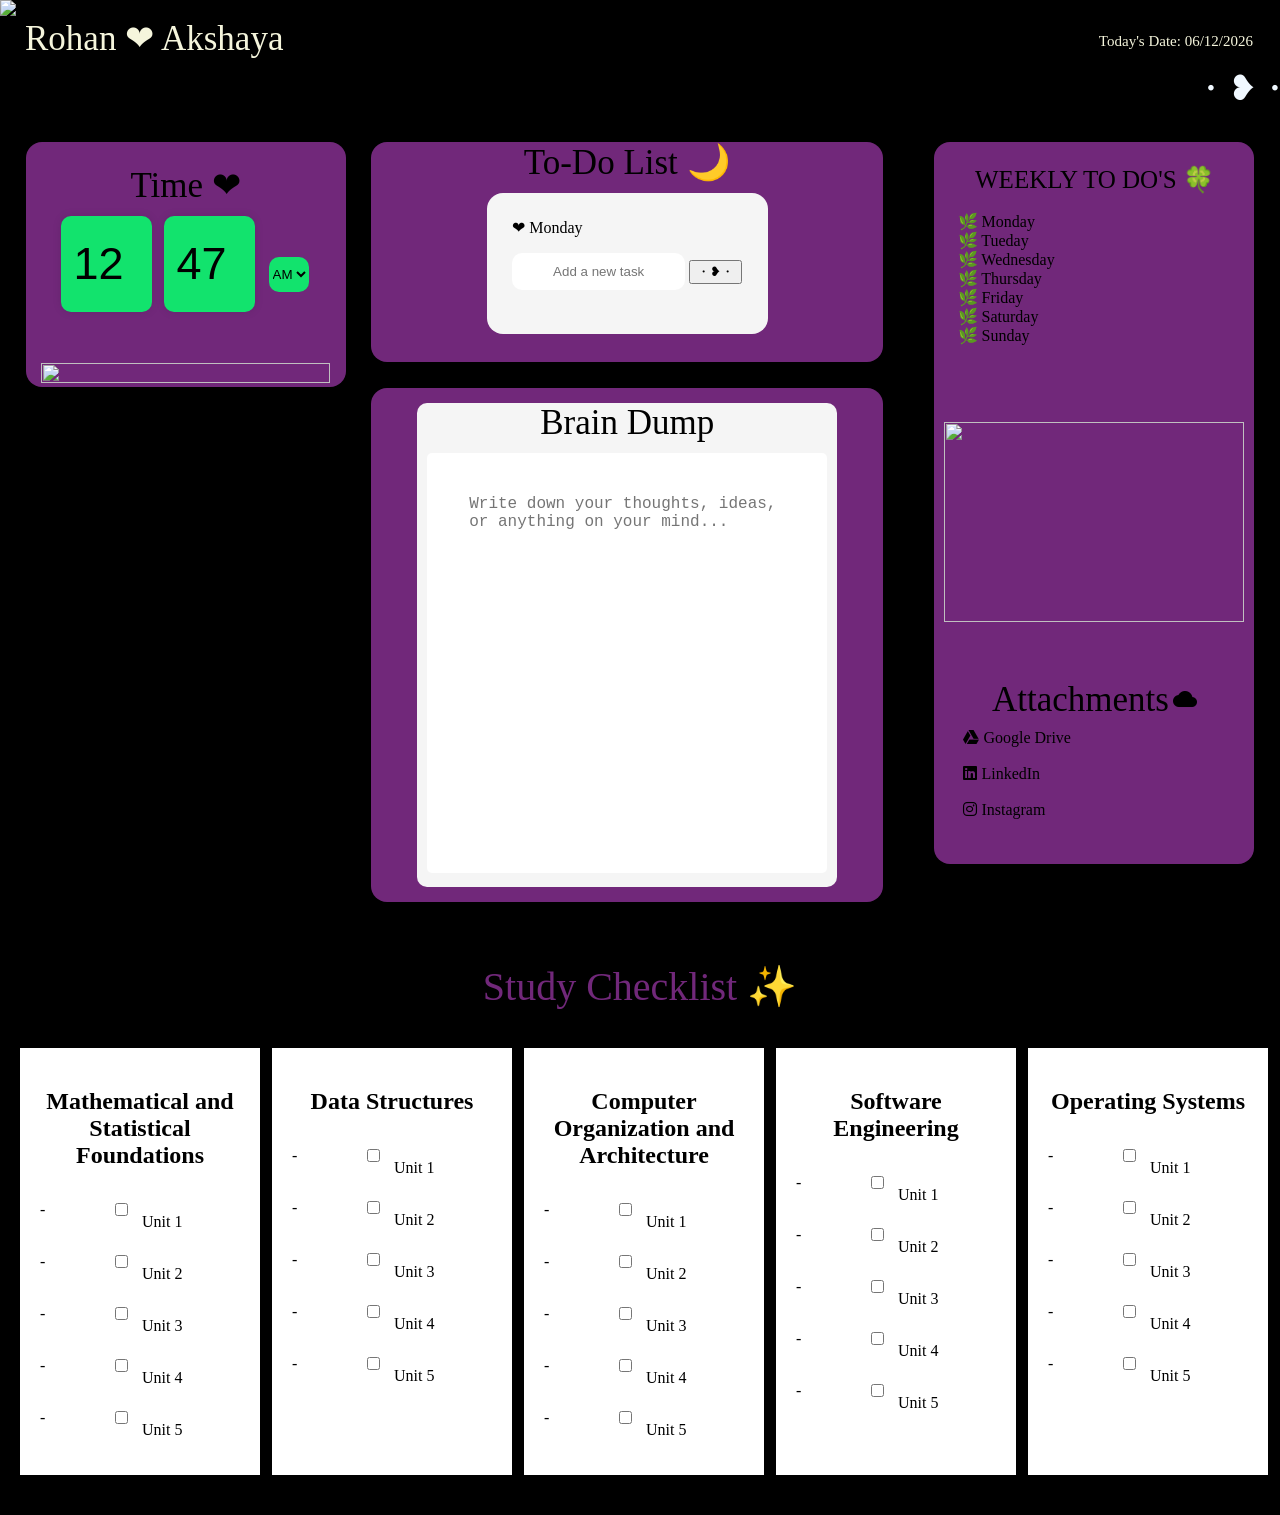
==== new.html @ 4afab9b0 "Add files via upload" ====
<!DOCTYPE html>
<html lang="en">
  <head>
    <meta charset="UTF-8">
    <meta name="viewport" content="width=device-width, initial-scale=1.0">
    <title>Life Organiser</title>
    <link rel="stylesheet" href="https://cdnjs.cloudflare.com/ajax/libs/font-awesome/6.0.0/css/all.min.css" integrity="sha512-...." crossorigin="anonymous" />
    <link href="https://fonts.googleapis.com/icon?family=Material+Icons" rel="stylesheet">
    <link rel="stylesheet" href="https://fonts.googleapis.com/css2?family=Your+Calligraphy+Font&display=swap">
    <style>
      body{
        margin: 0%;
        background-color: black;
        font-family: Cambria, Cochin, Georgia, Times, 'Times New Roman', serif;
      }
      .name{
        margin : 1%;
      }
      p{
        font-size: 15px;
        color: beige;
        float: right;
      }
      .head {
        overflow: hidden;
      }
      .head img {
        width: 100%;
        height: 200px;
        object-fit: cover;
      }      
      p1{
        font-family: Cambria, Cochin, Georgia, Times, 'Times New Roman', serif;
        color: beige;
        font-size: 35px;
      }
      ul {
        list-style-type: none;
        padding: 0;
      }

      li::before {
        content: "-"; 
        color: #000; 
        margin-right: 0.5em; 
      }
      .left{
        float: left;
        background-color: rgb(113, 40, 122);
        border-radius: 16px;
        height:max-content;
        width: 25%;
        margin: 2%;
      }
      .t{
        margin: 10px;
        margin-left: -2px;
        border: none;
        box-shadow: 0 0 10px rgba(0, 0, 0, 0.1); 
        padding: 8px;
        height: 80px;
        width: 75px;
        background-color:rgb(18, 227, 109);
        text-align: center;
        font-size: 45px;
      }  
      .ins{
        align-items: center;
      }
      .right{
        float: right;
        background-color: rgb(113, 40, 122);
        border-radius: 16px;
        height: fit-content;
        width: 25%;
        margin: 2%;
      }
      .b1,.time{
        margin:  20px;
        padding: 1%;
      }
      .social a {
        text-decoration: none;
        margin: 3%;
        color: black;
        display: inline-block;
      }
      .social {
        margin-left: 20px;
      }
      .a{
        color: black;
        border: none;
        border-radius: 16px;
        box-shadow: 2px;
      }
      .mid {
        background-color: rgb(113, 40, 122);
        border-radius: 16px;
        height: fit-content;
        width: 40%;
        margin: auto;
        margin: 2%; 
        display: flex;
        flex-direction: column;
        align-items: center; 
        justify-content: center; 
      }
      .a1{
        background-color:whitesmoke;
        padding: 5%;
        border-radius: 16px;
        margin: 2%;
      }
      input{
        border: none;
        height: 35px;
        border-radius: 10px;
        text-align: center;
      }
      p2{
        cursor: pointer;
      }
      .completed {
        text-decoration: line-through;
        color: #808080; 
      }
      .container {
        width: fit-content;
        height: fit-content;
        margin: 15px;
        background-color: whitesmoke;
        border-radius: 10px;
      }
      h1 {
        color: #333;
        text-align: center;
      }
      textarea {
        width: 400px;
        height: 420px;
        resize: none;
        margin: 10px;
        padding: 10%;
        box-sizing: border-box;
        border: 1px none #ccc;
        border-radius: 5px;
        font-size: 16px;
      }
      p3{
        font-size: 40px;
        color: rgb(113, 40, 122) ;
      }
      table {
          float: right;
          align-items: center;
            width: 1000px;
            height: fit-content;
            border-collapse: collapse;
            margin: 20px;
          border-radius: 20px;
          overflow: hidden;
      }
      th, td {
            border: 1px none #ddd;
            padding: 15px;
            text-align: center;
      }

      th {
            background-color: rgb(113, 40, 122);
      }

      td {
            height: 80px;
            position: relative;
            background-color: whitesmoke;
      }

      td div {
            position: absolute;
            top: 50%;
            left: 50%;
            transform: translate(-50%, -50%);
            width: 100%;
            text-align: center;
      }
      td div[contentEditable="true"]:hover {
            border: 2px solid blue;
      }
        section {
            margin: 20px;
            display: flex;
            flex-direction: row;
            
        }

        .subject {
        background-color: #fff;
        border-radius: none;
        box-shadow: 0 0 10px rgba(0, 0, 0, 0.1);
        padding: 20px;
        margin-bottom: 20px;
        margin-right: 12px;
        width: 200px;
        
        }

        .unit-list {
        list-style-type: none;
        padding: 0;
        }

        .unit-list li {
        margin-bottom: 10px;
        display: flex;
        align-items: center;
        }

        label {
        display: inline-block;
        width: 200px;
        }

        input[type="checkbox"] {
        margin-right: 10px;
        }
    </style>
  </head>
  <body>
    <!---Left side-->
    <div class="head">
      <nav>
          <img src="https://wallpapercave.com/wp/wp6024594.jpg" alt="Header Image">
      </nav>
    </div>
    <div class="Name">
      <p1 style="text-align: center; padding-left: 25px;">Rohan &#10084; Akshaya</p1><p style="padding-right: 27px;" id="currentDate"></p>
    </div>
    <marquee onmouseover="this.stop()" onmouseout="this.start()"><p1 style="color: aliceblue; font-family: 'Your Calligraphy Font', cursive;">・❥・Explore Dream Discover・❥・</p1></marquee>
    <div class="left">
      <div class="time">
        <center>
          <p1 style="color: black;">Time &#10084; </p1><br>
          <input type="number" id="hours" min="1" max="12" placeholder="1" class="t" required>
          <input type="number" id="minutes" min="0" max="59" placeholder="00" class="t" required>
          <select id="ampm" required style="height: 35px; background-color: rgb(18, 227, 109); border: none; border-radius: 10px;">
            <option value="AM">AM</option>
            <option value="PM">PM</option>
          </select>
        </center>
      </div><br>
      <div class="ins">
        <center>
          <img src="https://w0.peakpx.com/wallpaper/345/705/HD-wallpaper-love-couple-couple-in-love-romantic-i-love-you.jpg" height="55%" width="95%">
        </center>
      </div>
    </div>  
    <!---Right side-->
    <div class="right">
      <div class="b1">
        <center>
          <p1 style="font-size: 25px; color: black;">WEEKLY TO DO'S &#127808;</p1>
        </center><br>
        <p2 onclick="mon()">&#127807; Monday</p2><br>
        <p2 onclick="tue()">&#127807; Tueday</p2><br>
        <p2 onclick="wed()">&#127807; Wednesday</p2><br>
        <p2 onclick="thu()">&#127807; Thursday</p2><br>
        <p2 onclick="fri()">&#127807; Friday</p2><br>
        <p2 onclick="sat()">&#127807; Saturday</p2><br>
        <p2 onclick="sun()">&#127807; Sunday</p2><br>
      </div>
      <br><br><br>
      <div>
        <center>
          <img src="https://images.pexels.com/photos/844297/pexels-photo-844297.jpeg?auto=compress&cs=tinysrgb&w=800" height="200px" width="300px">
        </center>
      </div>
      <br><br><br>
      <div class="a">
        <center><p1 style="color: black;">Attachments</p1>  <i class="material-icons">cloud</i></center>
      </div>
      <div class="social">
        <a href="https://drive.google.com/drive/folders/1xrdKvUNQWtXhHsU-CrVsQ-2dy_YsDYam"><i class='fab fa-google-drive'></i>   Google Drive</a><br>
        <a href="https://www.linkedin.com/in/rohan-pashikanti-b84894298/"><i class="fab fa-linkedin"></i>      LinkedIn</a><br>
        <a href="https://www.instagram.com/rohanpashikanti/"><i class="fab fa-instagram"></i>     Instagram</a>
      </div>
      <br><br>
    </div>
    <!---Center-->
    <div class="mid">
      <p1 style="color: black;">To-Do List &#127769;</p1>
      <div class="a1" id="mon" style="display: block;">
        <p2>&#10084; Monday</p2>
        <div class="todoList">
          <ul id="tasks-mon"></ul>
          <input type="text" class="newTask" id="newTask-mon" placeholder="Add a new task">
          <button onclick="addTask('mon')">・❥・</button>
        </div>
        <br>
      </div>
    
      <div class="a1" id="tue" style="display: none;">
        <p2>&#10084; Tuesday</p2>
        <div class="todoList">
          <ul id="tasks-tue"></ul>
          <input type="text" class="newTask" id="newTask-tue" placeholder="Add a new task">
          <button onclick="addTask('tue')">・❥・</button>
        </div>
        <br>
      </div>
    
      <div class="a1" id="wed" style="display: none;">
        <p2>&#10084; Wednesday</p2>
        <div class="todoList">
          <ul id="tasks-wed"></ul>
          <input type="text" class="newTask" id="newTask-wed" placeholder="Add a new task">
          <button onclick="addTask('wed')">・❥・</button>
        </div>
        <br>
      </div>
    
      <div class="a1" id="thu" style="display: none;">
        <p2>&#10084; Thursday</p2>
        <div class="todoList">
          <ul id="tasks-thu"></ul>
          <input type="text" class="newTask" id="newTask-thu" placeholder="Add a new task">
          <button onclick="addTask('thu')">・❥・</button>
        </div>
        <br>
      </div>
    
      <div class="a1" id="fri" style="display: none;">
        <p2>&#10084; Friday</p2>
        <div class="todoList">
          <ul id="tasks-fri"></ul>
          <input type="text" class="newTask" id="newTask-fri" placeholder="Add a new task">
          <button onclick="addTask('fri')">・❥・</button>
        </div>
        <br>
      </div>
    
      <div class="a1" id="sat" style="display: none;">
        <p2>&#10084; Saturday</p2>
        <div class="todoList">
          <ul id="tasks-sat"></ul>
          <input type="text" class="newTask" id="newTask-sat" placeholder="Add a new task">
          <button onclick="addTask('sat')">・❥・</button>
        </div>
        <br>
      </div>
    
      <div class="a1" id="sun" style="display: none;">
        <p2>&#10084; Sunday</p2>
        <div class="todoList">
          <ul id="tasks-sun"></ul>
          <input type="text" class="newTask" id="newTask-sun" placeholder="Add a new task">
          <button onclick="addTask('sun')">・❥・</button>
        </div>
        <br>
      </div>
      <br>
    </div>
    <div class="mid">
      <center>
        <div class="container">
          <p1 style="color: #000;">Brain Dump</p1><br>
          <textarea id="brainDump" placeholder="Write down your thoughts, ideas, or anything on your mind..."></textarea>
        </div>
      </center>
    </div>
    <br><br>
    <!--Schedulor-->
    <div class="r"></div>
    <center><p3>Study Checklist ✨</p3></center><br>
    <center>
        <section>
            <div class="subject">
              <h2>Mathematical and Statistical Foundations</h2>
              <ul class="unit-list">
                <li><label><input type="checkbox"> Unit 1</label></li>
                <li><label><input type="checkbox"> Unit 2</label></li>
                <li><label><input type="checkbox"> Unit 3</label></li>
                <li><label><input type="checkbox"> Unit 4</label></li>
                <li><label><input type="checkbox"> Unit 5</label></li>
              </ul>
            </div>
        
            <div class="subject">
              <h2>Data Structures</h2>
              <ul class="unit-list">
                <li><label><input type="checkbox"> Unit 1</label></li>
                <li><label><input type="checkbox"> Unit 2</label></li>
                <li><label><input type="checkbox"> Unit 3</label></li>
                <li><label><input type="checkbox"> Unit 4</label></li>
                <li><label><input type="checkbox"> Unit 5</label></li>
              </ul>
            </div>
        
            <div class="subject">
              <h2>Computer Organization and Architecture</h2>
              <ul class="unit-list">
                <li><label><input type="checkbox"> Unit 1</label></li>
                <li><label><input type="checkbox"> Unit 2</label></li>
                <li><label><input type="checkbox"> Unit 3</label></li>
                <li><label><input type="checkbox"> Unit 4</label></li>
                <li><label><input type="checkbox"> Unit 5</label></li>
              </ul>
            </div>
        
            <div class="subject">
              <h2>Software Engineering</h2>
              <ul class="unit-list">
                <li><label><input type="checkbox"> Unit 1</label></li>
                <li><label><input type="checkbox"> Unit 2</label></li>
                <li><label><input type="checkbox"> Unit 3</label></li>
                <li><label><input type="checkbox"> Unit 4</label></li>
                <li><label><input type="checkbox"> Unit 5</label></li>
              </ul>
            </div>
        
            <div class="subject">
              <h2>Operating Systems</h2>
              <ul class="unit-list">
                <li><label><input type="checkbox"> Unit 1</label></li>
                <li><label><input type="checkbox"> Unit 2</label></li>
                <li><label><input type="checkbox"> Unit 3</label></li>
                <li><label><input type="checkbox"> Unit 4</label></li>
                <li><label><input type="checkbox"> Unit 5</label></li>
              </ul>
            </div>
          </section>
    </center>
  </body>
  <script>
    function updateTime() {
        const now = new Date();
        let hours = now.getHours();
        let minutes = now.getMinutes();
        const ampm = hours >= 12 ? 'PM' : 'AM';

        hours = hours % 12 || 12; 

        document.getElementById('hours').value = String(hours).padStart(2, '0');
        document.getElementById('minutes').value = String(minutes).padStart(2, '0');
        document.getElementById('ampm').value = ampm;
    }

    setInterval(updateTime, 1000);

    updateTime();
    function toggleTask(task) {
      task.classList.toggle('completed');
    }
    function addTask(day) {
        const input = document.getElementById(`newTask-${day}`);
        const taskText = input.value.trim();

        if (taskText !== '') {
            const tasksList = document.getElementById(`tasks-${day}`);
            const newTask = document.createElement('li');
            newTask.textContent = taskText;
            newTask.onclick = function () {
                toggleTask(this);
            };
            tasksList.appendChild(newTask);
            input.value = '';
        }
    }
    function formatDate(date) {
        const day = date.getDate().toString().padStart(2, '0');
        const month = (date.getMonth() + 1).toString().padStart(2, '0');
        const year = date.getFullYear();
        return `${day}/${month}/${year}`;
    }
    
    const currentDate = new Date();
        
    document.getElementById('currentDate').innerText = `Today's Date: ${formatDate(currentDate)}`;
    function mon() {
      document.getElementById("mon").style.display = "block";
      document.getElementById("tue").style.display = "none";
      document.getElementById("wed").style.display = "none";
      document.getElementById("thu").style.display = "none";
      document.getElementById("fri").style.display = "none";
      document.getElementById("sat").style.display = "none";
      document.getElementById("sun").style.display = "none";
    }
    function tue() {
      document.getElementById("mon").style.display = "none";
      document.getElementById("tue").style.display = "block";
      document.getElementById("wed").style.display = "none";
      document.getElementById("thu").style.display = "none";
      document.getElementById("fri").style.display = "none";
      document.getElementById("sat").style.display = "none";
      document.getElementById("sun").style.display = "none";
    }
    function wed() {
      document.getElementById("mon").style.display = "none";
      document.getElementById("tue").style.display = "none";
      document.getElementById("wed").style.display = "block";
      document.getElementById("thu").style.display = "none";
      document.getElementById("fri").style.display = "none";
      document.getElementById("sat").style.display = "none";
      document.getElementById("sun").style.display = "none";
    }
    function thu() {
      document.getElementById("mon").style.display = "none";
      document.getElementById("tue").style.display = "none";
      document.getElementById("wed").style.display = "none";
      document.getElementById("thu").style.display = "block";
      document.getElementById("fri").style.display = "none";
      document.getElementById("sat").style.display = "none";
      document.getElementById("sun").style.display = "none";
    }
    function fri() {
      document.getElementById("mon").style.display = "none";
      document.getElementById("tue").style.display = "none";
      document.getElementById("wed").style.display = "none";
      document.getElementById("thu").style.display = "none";
      document.getElementById("fri").style.display = "block";
      document.getElementById("sat").style.display = "none";
      document.getElementById("sun").style.display = "none";
    }
    function sat() {
      document.getElementById("mon").style.display = "none";
      document.getElementById("tue").style.display = "none";
      document.getElementById("wed").style.display = "none";
      document.getElementById("thu").style.display = "none";
      document.getElementById("fri").style.display = "none";
      document.getElementById("sat").style.display = "block";
      document.getElementById("sun").style.display = "none";
    }
    function sun() {
      document.getElementById("mon").style.display = "none";
      document.getElementById("tue").style.display = "none";
      document.getElementById("wed").style.display = "none";
      document.getElementById("thu").style.display = "none";
      document.getElementById("fri").style.display = "none";
      document.getElementById("sat").style.display = "none";
      document.getElementById("sun").style.display = "block";
    }
    
  </script>
</html>
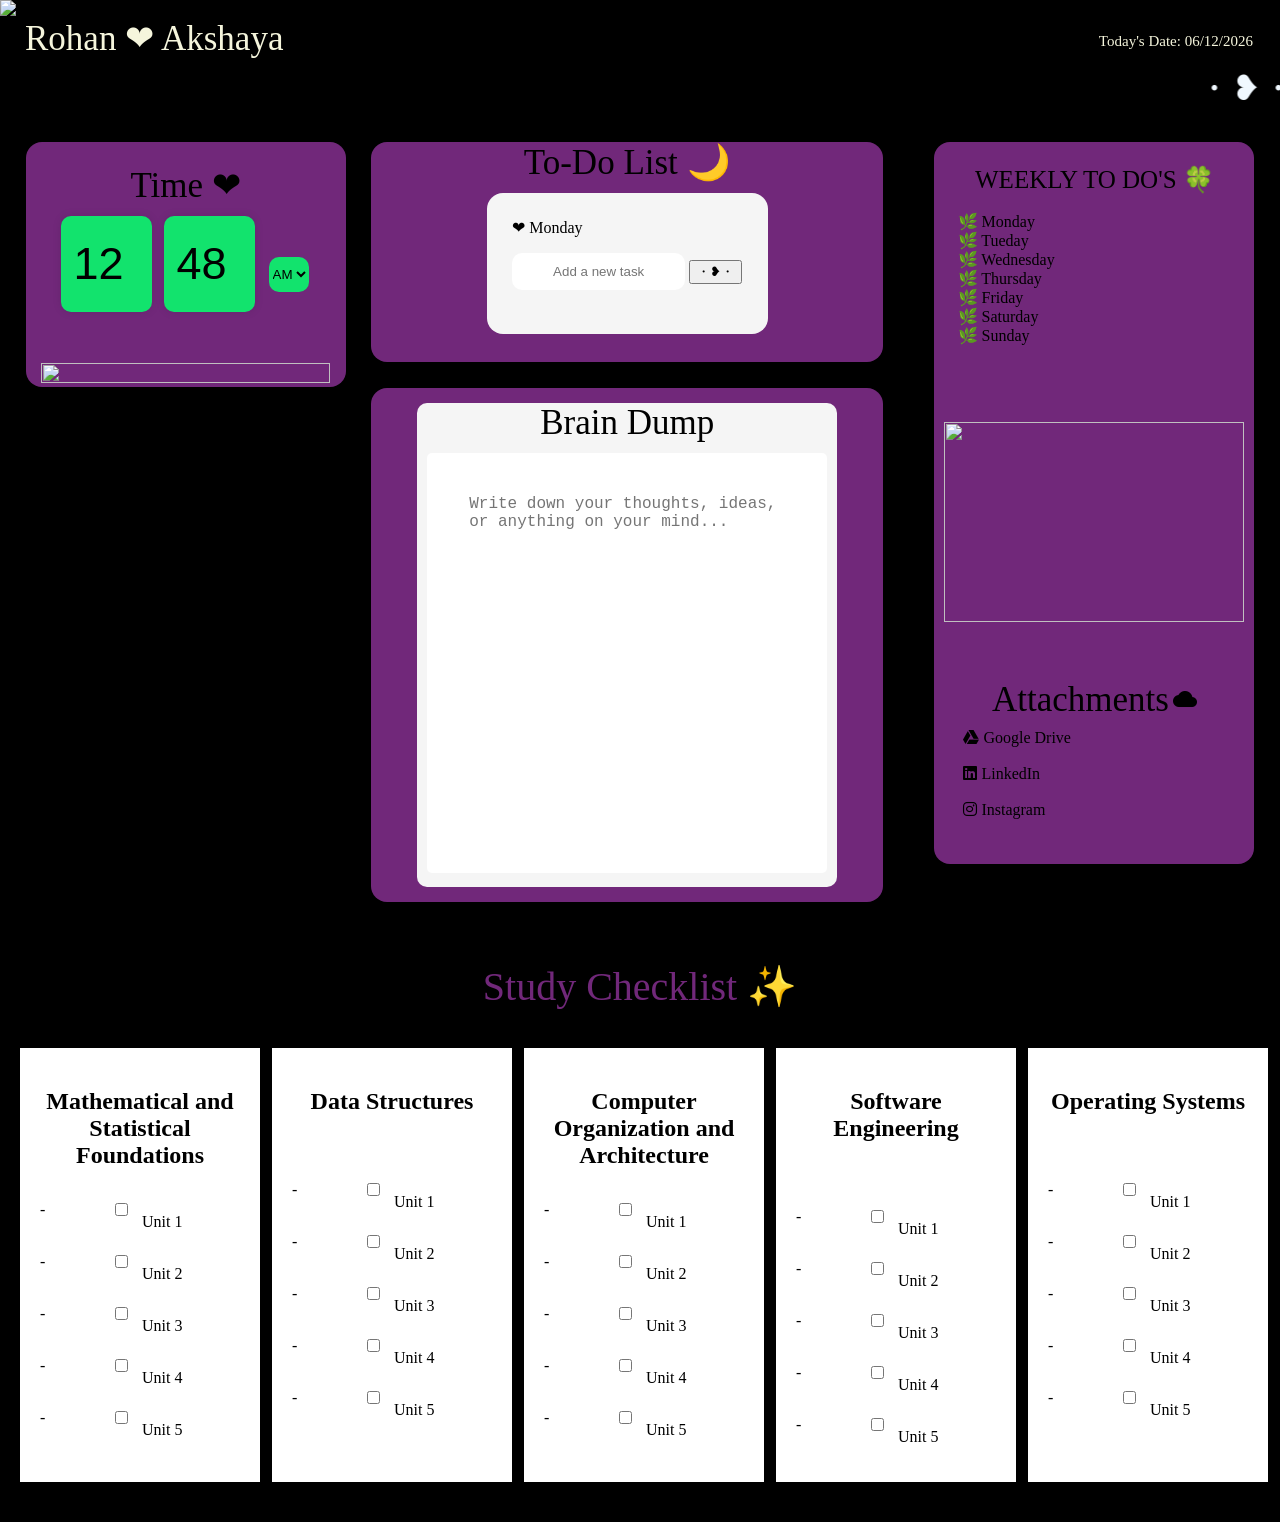
==== commit 26cb5e9e: "Update new.html" ====
--- a/new.html
+++ b/new.html
@@ -387,7 +387,7 @@
             </div>
         
             <div class="subject">
-              <h2>Data Structures</h2>
+              <h2>Data Structures</h2><br>
               <ul class="unit-list">
                 <li><label><input type="checkbox"> Unit 1</label></li>
                 <li><label><input type="checkbox"> Unit 2</label></li>
@@ -409,7 +409,7 @@
             </div>
         
             <div class="subject">
-              <h2>Software Engineering</h2>
+              <h2>Software Engineering</h2><br>
               <ul class="unit-list">
                 <li><label><input type="checkbox"> Unit 1</label></li>
                 <li><label><input type="checkbox"> Unit 2</label></li>
@@ -420,7 +420,7 @@
             </div>
         
             <div class="subject">
-              <h2>Operating Systems</h2>
+              <h2>Operating Systems</h2><br>
               <ul class="unit-list">
                 <li><label><input type="checkbox"> Unit 1</label></li>
                 <li><label><input type="checkbox"> Unit 2</label></li>
@@ -542,4 +542,4 @@
     }
     
   </script>
-</html>+</html>
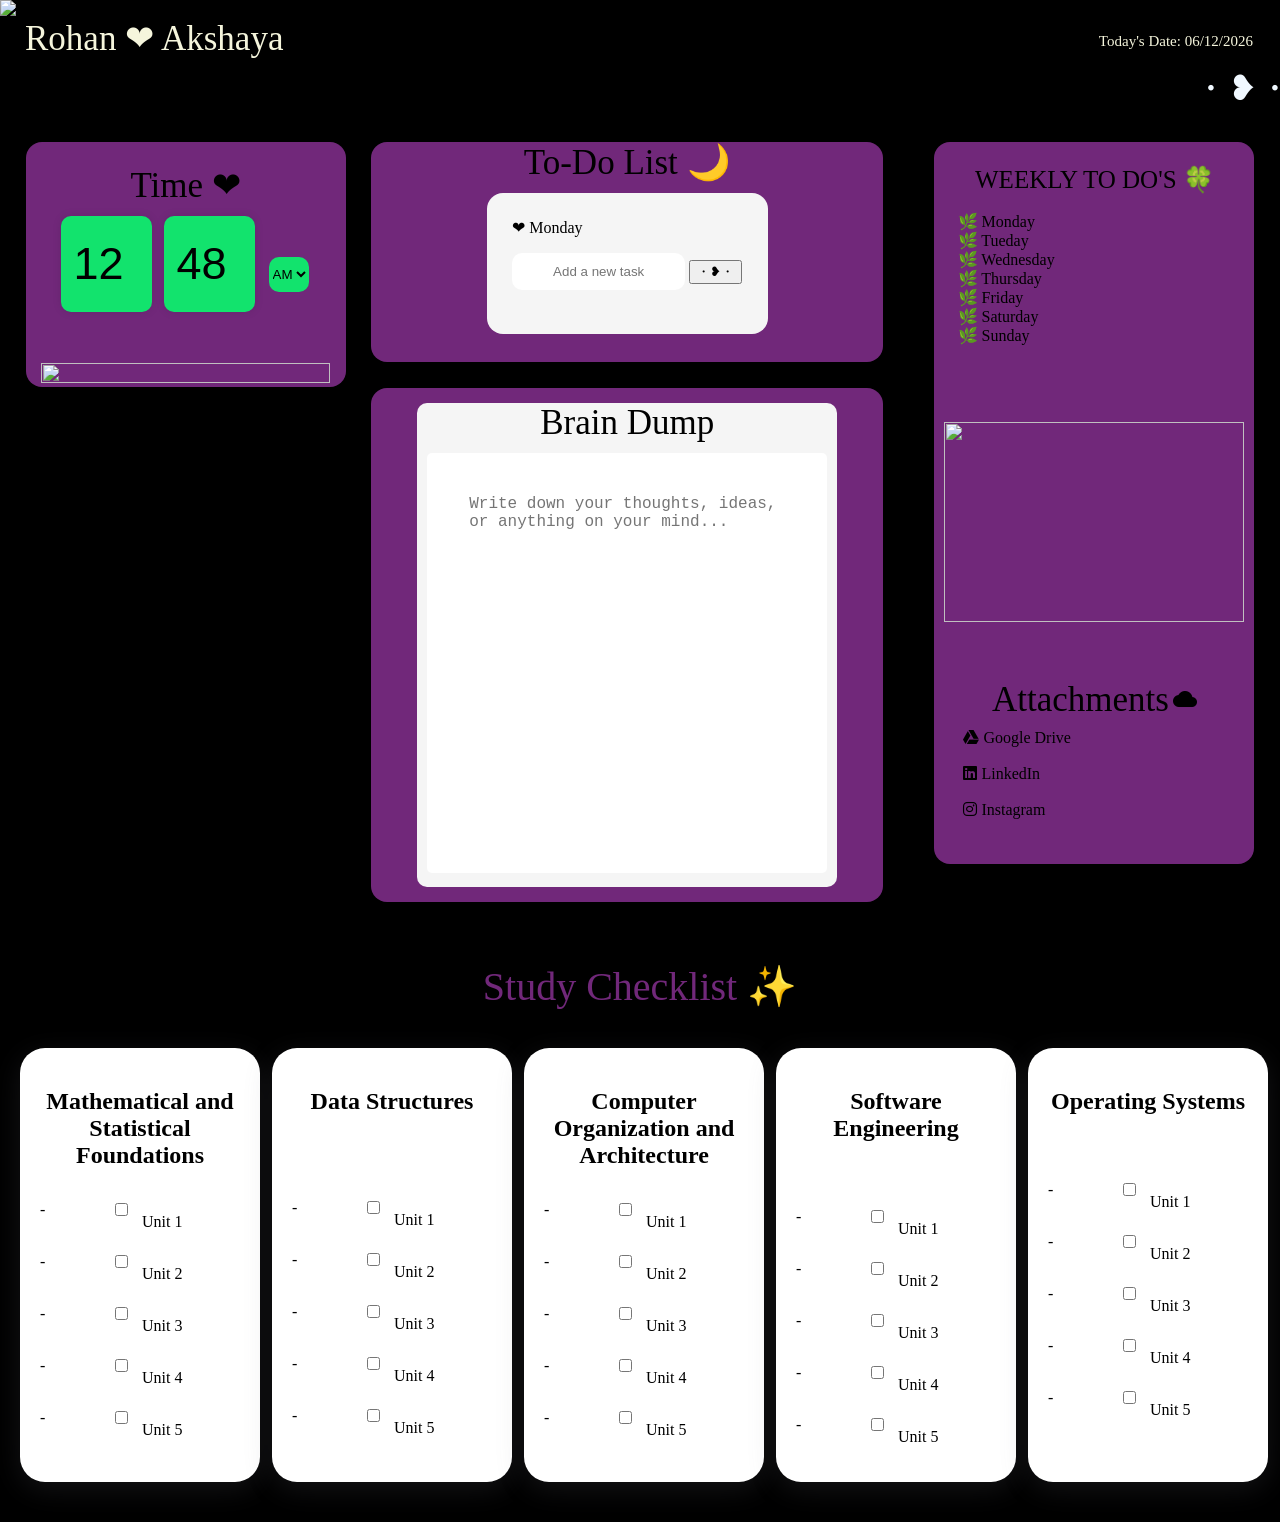
==== commit c790ddef: "Update new.html" ====
--- a/new.html
+++ b/new.html
@@ -197,8 +197,8 @@
 
         .subject {
         background-color: #fff;
-        border-radius: none;
-        box-shadow: 0 0 10px rgba(0, 0, 0, 0.1);
+        border-radius: 25px;
+        box-shadow: rgba(100, 100, 111, 0.2) 0px 7px 29px 0px;
         padding: 20px;
         margin-bottom: 20px;
         margin-right: 12px;
@@ -387,7 +387,7 @@
             </div>
         
             <div class="subject">
-              <h2>Data Structures</h2><br>
+              <h2>Data Structures</h2><br><br>
               <ul class="unit-list">
                 <li><label><input type="checkbox"> Unit 1</label></li>
                 <li><label><input type="checkbox"> Unit 2</label></li>
